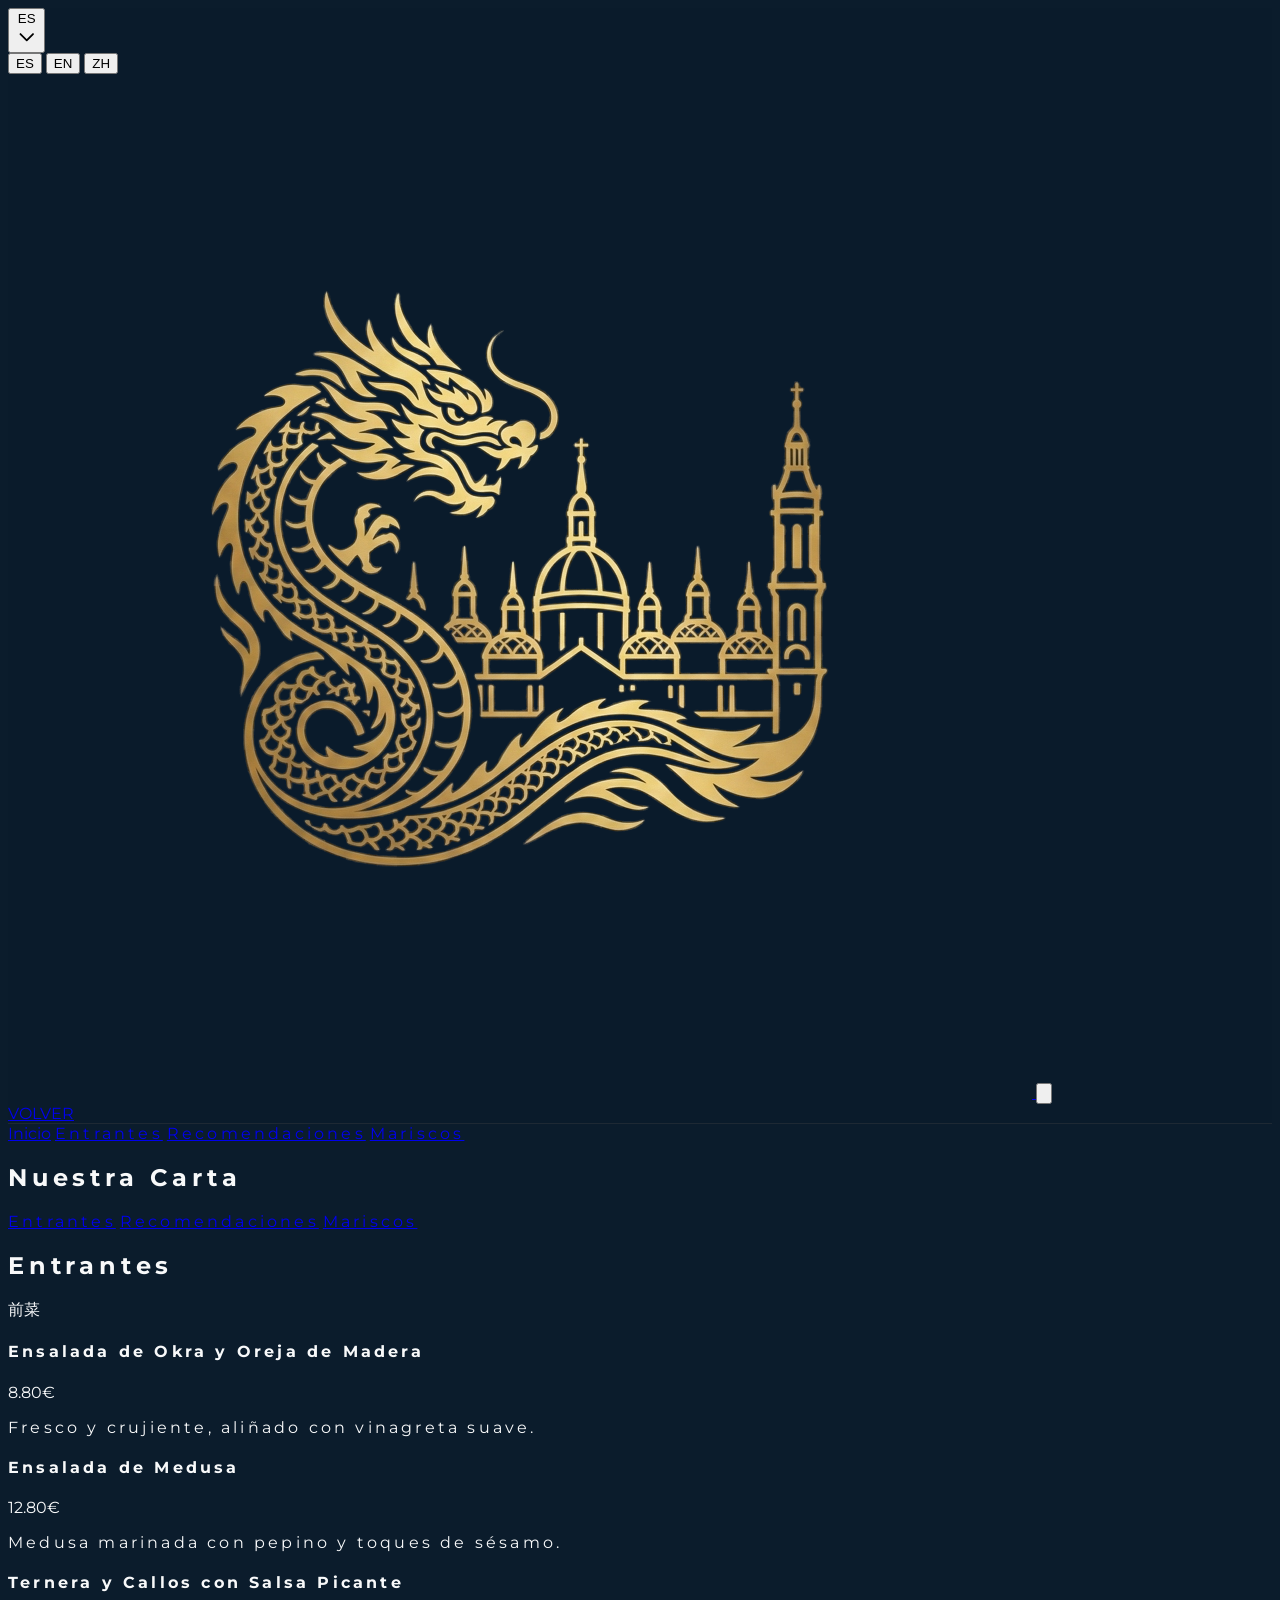
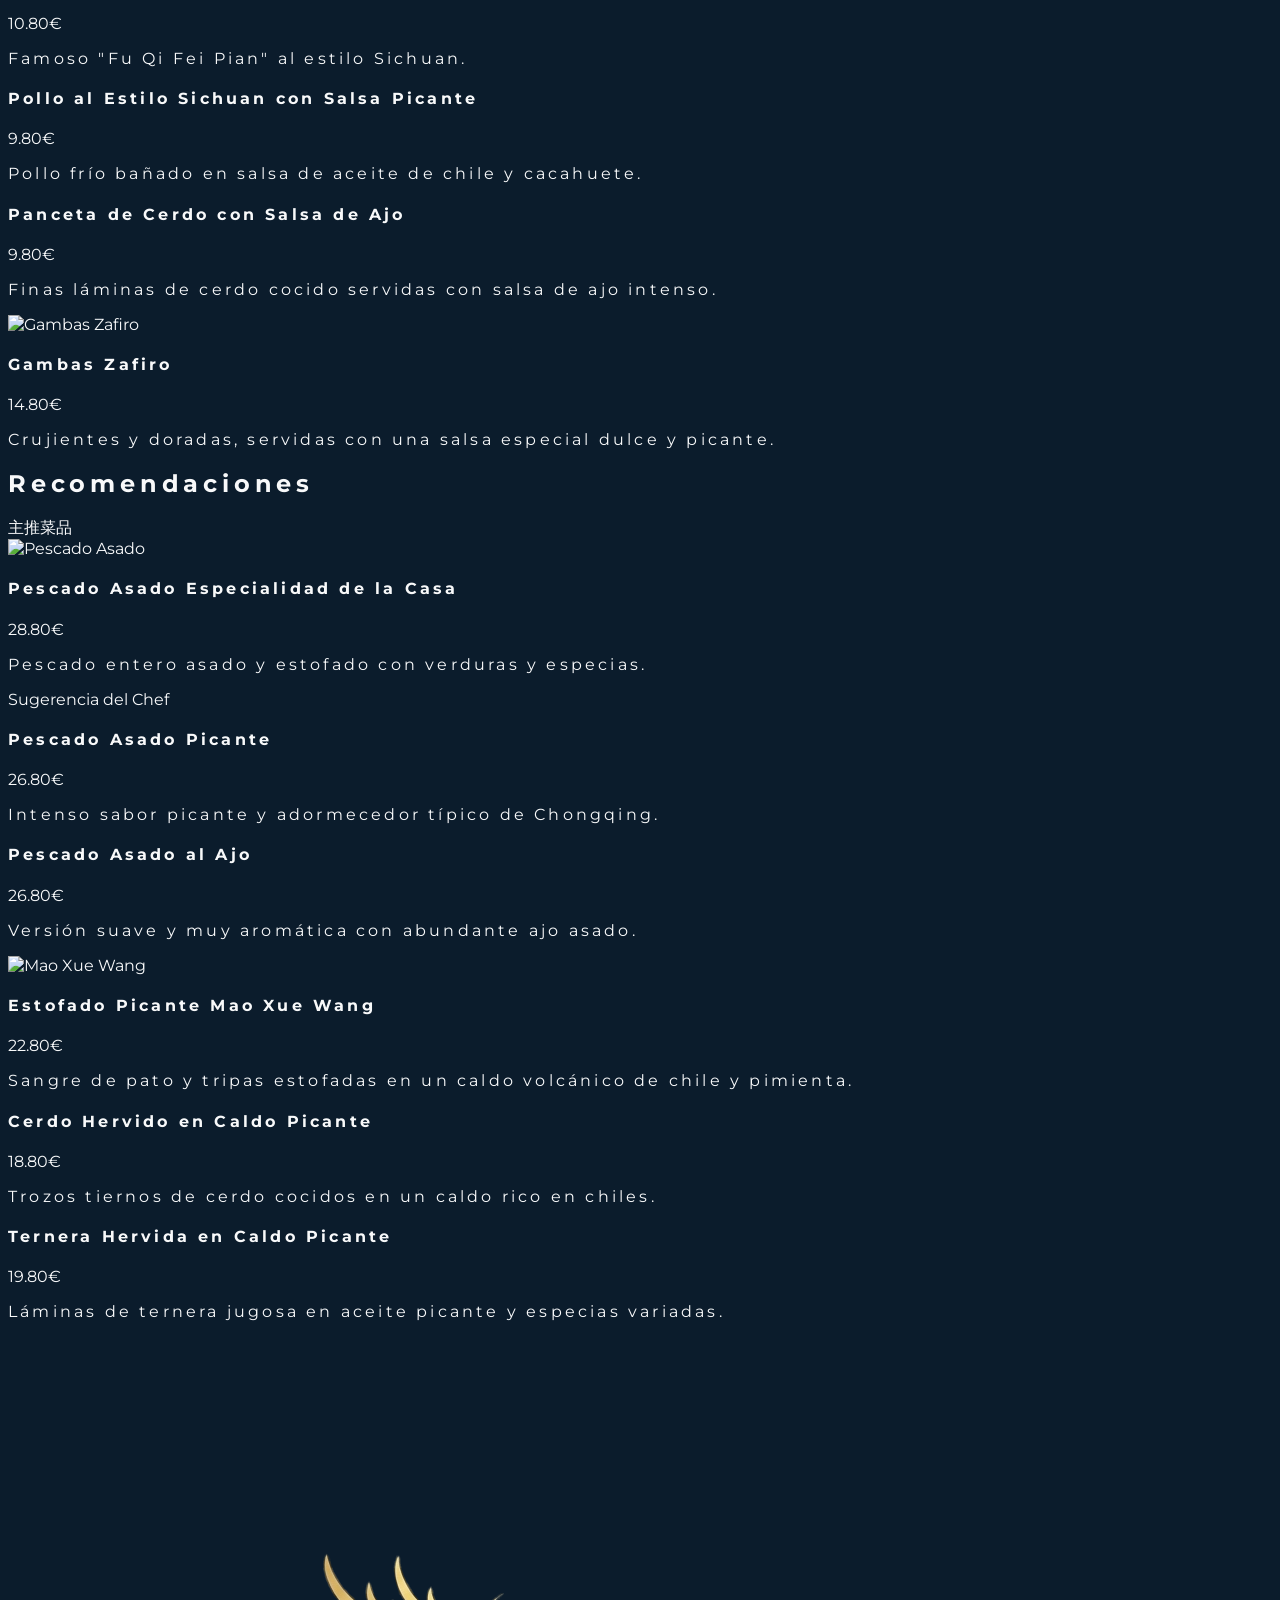
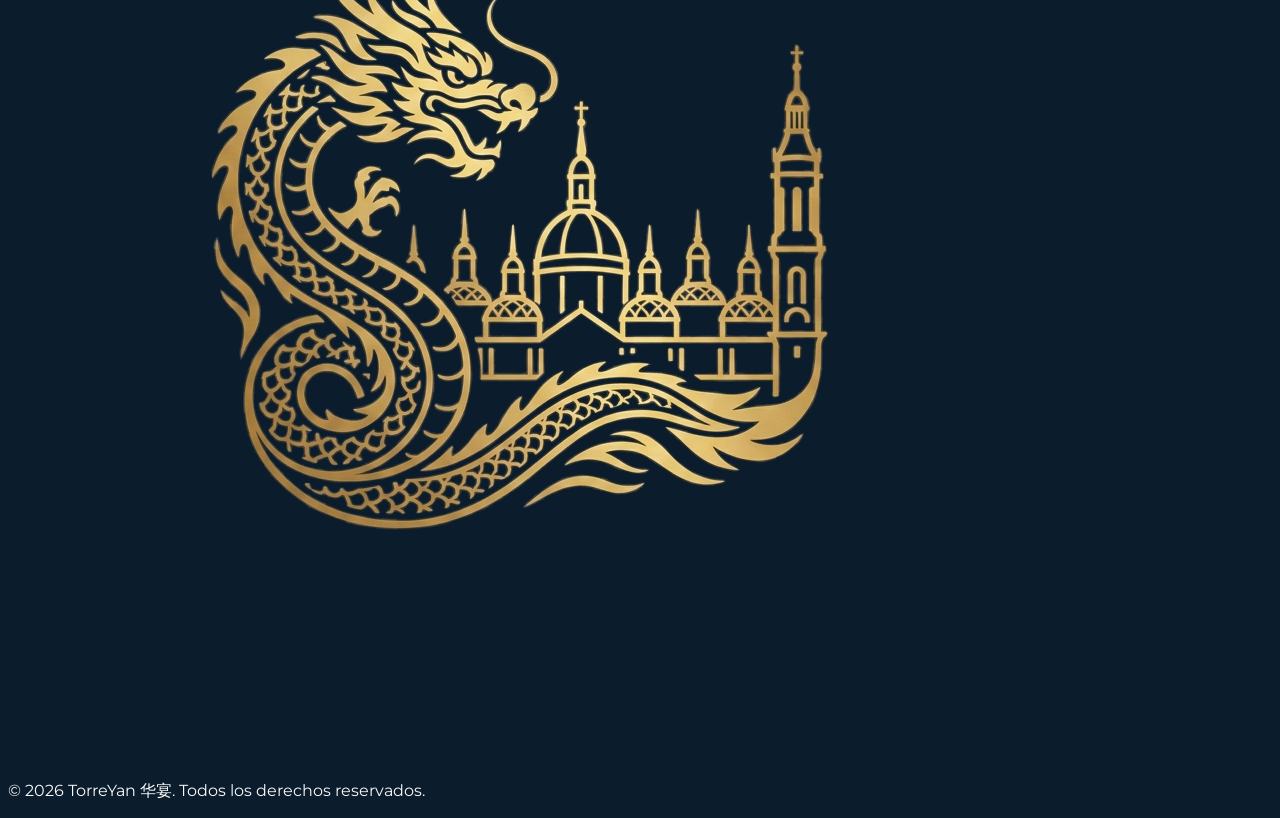
==== carta.html @ cbbfb949 "feat: complete i18n implementation, environment section, and separate carta page" ====
<!DOCTYPE html>
<html lang="es" class="scroll-smooth bg-[#0b1c2c]">

<head>
    <meta charset="UTF-8">
    <meta name="viewport" content="width=device-width, initial-scale=1.0">
    <title>Carta - TorreYan 华宴 | Zaragoza</title>
    <script src="https://cdn.tailwindcss.com"></script>
    <script>
        tailwind.config = {
            theme: {
                extend: {
                    colors: {
                        'mitiko-gold': '#cba382',
                        'mitiko-dark': '#0b1c2c',
                        'mitiko-light': '#f8f9fa',
                    },
                    fontFamily: {
                        'serif': ['"Playfair Display"', 'serif'],
                        'sans': ['Montserrat', 'sans-serif'],
                        'kaiti': ['"Zhi Mang Xing"', 'cursive'], // Used as KaiTi alternative for artistic feel
                    }
                }
            }
        }
    </script>
    <link rel="preconnect" href="https://fonts.googleapis.com">
    <link rel="preconnect" href="https://fonts.gstatic.com" crossorigin>
    <link
        href="https://fonts.googleapis.com/css2?family=Montserrat:wght@300;400;500;600;700&family=Playfair+Display:ital,wght@0,400;0,600;0,700;1,400;1,600&family=Zhi+Mang+Xing&display=swap"
        rel="stylesheet">
    <script src="./i18n.js"></script>
    <style>
        body {
            font-family: 'Montserrat', sans-serif;
            background-color: #0b1c2c;
            color: #f8f9fa;
        }

        .glass-header {
            background: rgba(11, 28, 44, 0.85);
            backdrop-filter: blur(12px);
            -webkit-backdrop-filter: blur(12px);
            border-bottom: 1px solid rgba(203, 163, 130, 0.1);
        }

        .no-scrollbar::-webkit-scrollbar {
            display: none;
        }

        .no-scrollbar {
            -ms-overflow-style: none;
            scrollbar-width: none;
        }

        html {
            --tracking: 0.2em;
        }

        [data-i18n] {
            letter-spacing: var(--tracking);
        }

        /* Specific tweaks for text containing Chinese so it doesn't space out too much */
        #current-lang {
            letter-spacing: normal;
        }
    </style>
</head>

<body class="antialiased selection:bg-mitiko-gold selection:text-white">

    <!-- Header -->
    <header id="main-header"
        class="fixed w-full z-50 transition-all duration-500 glass-header py-4 px-6 md:px-12 flex justify-between items-center">
        <!-- Lang Switcher -->
        <div class="flex items-center gap-6 relative group w-24">
            <button
                class="text-[10px] tracking-[0.2em] uppercase font-bold text-white hover:text-mitiko-gold transition-colors flex items-center gap-1">
                <span id="current-lang">ES</span>
                <svg class="w-3 h-3" fill="none" stroke="currentColor" viewBox="0 0 24 24">
                    <path stroke-linecap="round" stroke-linejoin="round" stroke-width="2" d="M19 9l-7 7-7-7"></path>
                </svg>
            </button>
            <div
                class="absolute top-full left-0 mt-4 pt-2 hidden group-hover:flex flex-col bg-[#0b1c2c]/95 backdrop-blur-md border border-mitiko-gold/20 rounded-sm shadow-2xl overflow-hidden before:content-[''] before:absolute before:top-[-10px] before:left-0 before:w-full before:h-[10px] before:bg-transparent">
                <button onclick="setLanguage('es')"
                    class="text-[10px] tracking-[0.2em] font-bold text-left px-6 py-3 hover:bg-mitiko-gold hover:text-[#0b1c2c] transition-colors text-white">ES</button>
                <button onclick="setLanguage('en')"
                    class="text-[10px] tracking-[0.2em] font-bold text-left px-6 py-3 hover:bg-mitiko-gold hover:text-[#0b1c2c] transition-colors text-white">EN</button>
                <button onclick="setLanguage('zh')"
                    class="text-[10px] tracking-[0.2em] font-bold text-left px-6 py-3 hover:bg-mitiko-gold hover:text-[#0b1c2c] transition-colors text-white">ZH</button>
            </div>
        </div>

        <!-- Center Logo -->
        <a href="index.html" class="flex flex-col items-center justify-center -translate-y-1">
            <img src="./torreyan_logo_new.png"
                class="h-10 md:h-12 w-auto object-contain transition-all duration-500 drop-shadow-[0_0_8px_rgba(203,163,130,0.5)]"
                alt="TorreYan Logo">
        </a>

        <!-- Right: Mobile Menu Toggle -->
        <button onclick="toggleMobileMenu()" class="md:hidden text-mitiko-gold">
            <svg class="w-6 h-6" fill="none" stroke="currentColor" viewBox="0 0 24 24">
                <path stroke-linecap="round" stroke-linejoin="round" stroke-width="1.5" d="M4 6h16M4 12h16M4 18h16">
                </path>
            </svg>
        </button>

        <!-- Right: Desktop Reserve -->
        <div class="hidden md:flex items-center justify-end w-24">
            <a href="index.html"
                class="text-[10px] tracking-[0.2em] font-bold text-mitiko-gold hover:text-white transition-colors border-b border-transparent hover:border-white">VOLVER</a>
        </div>
    </header>

    <!-- Mobile Menu -->
    <div id="mobile-menu"
        class="fixed inset-0 z-40 bg-[#0b1c2c] transform -translate-y-full transition-transform duration-500 ease-in-out md:hidden flex flex-col justify-start items-center pt-24">
        <div
            class="flex flex-col space-y-8 mt-16 px-6 text-[11px] tracking-[0.2em] font-medium uppercase text-center w-full">
            <a href="index.html"
                class="hover:text-mitiko-gold transition-colors block border-b border-mitiko-gold/20 pb-4 text-white">Inicio</a>
            <a href="#entrantes" data-i18n="carta-entrantes"
                class="hover:text-mitiko-gold transition-colors block border-b border-mitiko-gold/20 pb-4 text-mitiko-gold"
                onclick="toggleMobileMenu()">Entrantes</a>
            <a href="#recomendaciones" data-i18n="carta-recomendaciones"
                class="hover:text-mitiko-gold transition-colors block border-b border-mitiko-gold/20 pb-4"
                onclick="toggleMobileMenu()">Recomendaciones</a>
            <a href="#mariscos" data-i18n="carta-mariscos"
                class="hover:text-mitiko-gold transition-colors block border-b border-mitiko-gold/20 pb-4"
                onclick="toggleMobileMenu()">Mariscos</a>
        </div>
    </div>

    <!-- Carta Hero -->
    <section class="pt-32 pb-16 md:pt-40 md:pb-24 px-6 md:px-16 relative">
        <div
            class="absolute top-0 left-0 w-full h-full bg-gradient-to-b from-mitiko-gold/5 to-transparent z-0 pointer-events-none">
        </div>
        <div class="max-w-7xl mx-auto text-center relative z-10">
            <h1 class="text-4xl md:text-6xl lg:text-7xl font-serif text-white mb-6">
                <span data-i18n="carta-title" class="font-bold tracking-wide text-mitiko-gold">Nuestra Carta</span>
            </h1>
            <div class="w-16 h-[1px] bg-mitiko-gold mx-auto mb-12"></div>
        </div>
    </section>

    <!-- Secondary Navigation -->
    <div class="sticky top-[72px] bg-[#cba382] w-full z-40 shadow-lg border-b border-mitiko-dark/10">
        <div class="max-w-7xl mx-auto px-4 overflow-x-auto no-scrollbar">
            <div
                class="flex items-center justify-center space-x-8 md:space-x-16 py-4 whitespace-nowrap text-[#0b1c2c] text-[10px] md:text-xs uppercase tracking-[0.2em] font-bold">
                <a href="#entrantes" data-i18n="carta-entrantes"
                    class="hover:text-white transition-colors">Entrantes</a>
                <a href="#recomendaciones" data-i18n="carta-recomendaciones"
                    class="hover:text-white transition-colors">Recomendaciones</a>
                <a href="#mariscos" data-i18n="carta-mariscos" class="hover:text-white transition-colors">Mariscos</a>
            </div>
        </div>
    </div>

    <!-- Menu Content -->
    <section class="py-24 px-6 md:px-16 max-w-7xl mx-auto">

        <!-- Entrantes -->
        <div id="entrantes" class="scroll-mt-40 mb-32">
            <div class="flex items-center justify-between mb-16 border-b border-mitiko-gold/20 pb-6">
                <h2 data-i18n="carta-entrantes" class="text-3xl md:text-4xl font-serif text-white italic">Entrantes</h2>
                <span class="font-kaiti text-4xl text-mitiko-gold/50">前菜</span>
            </div>

            <div class="grid grid-cols-1 md:grid-cols-2 lg:grid-cols-3 gap-x-12 gap-y-16">
                <!-- Dish 1 -->
                <div class="flex flex-col group">
                    <div class="flex justify-between items-baseline mb-2">
                        <h4 data-i18n="dish-es-1-name"
                            class="text-lg font-serif text-white tracking-wide group-hover:text-mitiko-gold transition-colors">
                            Ensalada de Okra y Oreja de Madera</h4>
                        <span class="text-mitiko-gold font-medium ml-4 shrink-0">8.80€</span>
                    </div>
                    <p data-i18n="dish-es-1-desc"
                        class="text-[13px] text-mitiko-light/60 font-light leading-relaxed mb-4 flex-grow">Fresco y
                        crujiente, aliñado con vinagreta suave.</p>
                </div>

                <!-- Dish 2 -->
                <div class="flex flex-col group">
                    <div class="flex justify-between items-baseline mb-2">
                        <h4 data-i18n="dish-es-2-name"
                            class="text-lg font-serif text-white tracking-wide group-hover:text-mitiko-gold transition-colors">
                            Ensalada de Medusa</h4>
                        <span class="text-mitiko-gold font-medium ml-4 shrink-0">12.80€</span>
                    </div>
                    <p data-i18n="dish-es-2-desc"
                        class="text-[13px] text-mitiko-light/60 font-light leading-relaxed mb-4 flex-grow">Medusa
                        marinada con pepino y toques de sésamo.</p>
                </div>

                <!-- Dish 3 -->
                <div class="flex flex-col group">
                    <div class="flex justify-between items-baseline mb-2">
                        <h4 data-i18n="dish-es-3-name"
                            class="text-lg font-serif text-white tracking-wide group-hover:text-mitiko-gold transition-colors">
                            Ternera y Callos con Salsa Picante</h4>
                        <span class="text-mitiko-gold font-medium ml-4 shrink-0">10.80€</span>
                    </div>
                    <p data-i18n="dish-es-3-desc"
                        class="text-[13px] text-mitiko-light/60 font-light leading-relaxed mb-4 flex-grow">Famoso "Fu Qi
                        Fei Pian" al estilo Sichuan.</p>
                </div>

                <!-- Dish 4 -->
                <div class="flex flex-col group">
                    <div class="flex justify-between items-baseline mb-2">
                        <h4 data-i18n="dish-es-4-name"
                            class="text-lg font-serif text-white tracking-wide group-hover:text-mitiko-gold transition-colors">
                            Pollo al Estilo Sichuan con Salsa Picante</h4>
                        <span class="text-mitiko-gold font-medium ml-4 shrink-0">9.80€</span>
                    </div>
                    <p data-i18n="dish-es-4-desc"
                        class="text-[13px] text-mitiko-light/60 font-light leading-relaxed mb-4 flex-grow">Pollo frío
                        bañado en salsa de aceite de chile y cacahuete.</p>
                </div>

                <!-- Dish 5 -->
                <div class="flex flex-col group">
                    <div class="flex justify-between items-baseline mb-2">
                        <h4 data-i18n="dish-es-5-name"
                            class="text-lg font-serif text-white tracking-wide group-hover:text-mitiko-gold transition-colors">
                            Panceta de Cerdo con Salsa de Ajo</h4>
                        <span class="text-mitiko-gold font-medium ml-4 shrink-0">9.80€</span>
                    </div>
                    <p data-i18n="dish-es-5-desc"
                        class="text-[13px] text-mitiko-light/60 font-light leading-relaxed mb-4 flex-grow">Finas láminas
                        de cerdo cocido servidas con salsa de ajo intenso.</p>
                </div>

                <!-- Dish 6 -->
                <div class="flex flex-col group">
                    <div class="aspect-[4/3] w-full overflow-hidden bg-white/5 mb-4 relative rounded-sm">
                        <!-- Use media__1772409917997.jpg as representation for Sapphire Prawns -->
                        <img src="/Users/dengyu/.gemini/antigravity/brain/74f23642-5d6a-4847-befd-f16ae62bc068/media__1772409917997.jpg"
                            class="w-full h-full object-cover group-hover:scale-105 transition-transform duration-700 opacity-90"
                            alt="Gambas Zafiro">
                    </div>
                    <div class="flex justify-between items-baseline mb-2">
                        <h4 data-i18n="dish-es-6-name"
                            class="text-lg font-serif text-white tracking-wide group-hover:text-mitiko-gold transition-colors">
                            Gambas Zafiro</h4>
                        <span class="text-mitiko-gold font-medium ml-4 shrink-0">14.80€</span>
                    </div>
                    <p data-i18n="dish-es-6-desc"
                        class="text-[13px] text-mitiko-light/60 font-light leading-relaxed flex-grow">Crujientes y
                        doradas, servidas con una salsa especial dulce y picante.</p>
                </div>
            </div>
        </div>

        <!-- Recomendaciones -->
        <div id="recomendaciones" class="scroll-mt-40 mb-32">
            <div class="flex items-center justify-between mb-16 border-b border-mitiko-gold/20 pb-6">
                <h2 data-i18n="carta-recomendaciones" class="text-3xl md:text-4xl font-serif text-white italic">
                    Recomendaciones</h2>
                <span class="font-kaiti text-4xl text-mitiko-gold/50">主推菜品</span>
            </div>

            <div class="grid grid-cols-1 md:grid-cols-2 lg:grid-cols-3 gap-x-12 gap-y-16">
                <!-- Dish 1 -->
                <div
                    class="flex flex-col group lg:col-span-2 lg:flex-row gap-8 items-center bg-[#0d2235] p-6 rounded-lg border border-mitiko-gold/10">
                    <div class="w-full lg:w-1/2 aspect-[4/3] overflow-hidden rounded-sm relative">
                        <img src="/Users/dengyu/.gemini/antigravity/brain/74f23642-5d6a-4847-befd-f16ae62bc068/media__1772408350285.jpg"
                            class="w-full h-full object-cover group-hover:scale-105 transition-transform duration-700 opacity-90"
                            alt="Pescado Asado">
                    </div>
                    <div class="w-full lg:w-1/2">
                        <div class="flex justify-between items-baseline mb-4">
                            <h4 data-i18n="dish-re-1-name" class="text-2xl font-serif text-mitiko-gold tracking-wide">
                                Pescado Asado Especialidad de la Casa</h4>
                            <span class="text-white text-xl font-medium ml-4 shrink-0">28.80€</span>
                        </div>
                        <p data-i18n="dish-re-1-desc"
                            class="text-sm text-mitiko-light/80 font-light leading-relaxed mb-6">Pescado entero asado y
                            estofado con verduras y especias. La joya de la corona de nuestra cocina, una explosión de
                            sabor inigualable.</p>
                        <div
                            class="flex gap-2 text-[10px] text-mitiko-gold/70 border-t border-mitiko-gold/20 pt-4 uppercase tracking-wider">
                            <span>Sugerencia del Chef</span>
                        </div>
                    </div>
                </div>

                <!-- Dish 2 -->
                <div class="flex flex-col group">
                    <div class="flex justify-between items-baseline mb-2">
                        <h4 data-i18n="dish-re-2-name"
                            class="text-lg font-serif text-white tracking-wide group-hover:text-mitiko-gold transition-colors">
                            Pescado Asado Picante</h4>
                        <span class="text-mitiko-gold font-medium ml-4 shrink-0">26.80€</span>
                    </div>
                    <p data-i18n="dish-re-2-desc"
                        class="text-[13px] text-mitiko-light/60 font-light leading-relaxed flex-grow">Intenso sabor
                        picante y adormecedor típico de Chongqing.</p>
                </div>

                <!-- Dish 3 -->
                <div class="flex flex-col group">
                    <div class="flex justify-between items-baseline mb-2">
                        <h4 data-i18n="dish-re-3-name"
                            class="text-lg font-serif text-white tracking-wide group-hover:text-mitiko-gold transition-colors">
                            Pescado Asado al Ajo</h4>
                        <span class="text-mitiko-gold font-medium ml-4 shrink-0">26.80€</span>
                    </div>
                    <p data-i18n="dish-re-3-desc"
                        class="text-[13px] text-mitiko-light/60 font-light leading-relaxed flex-grow">Versión suave y
                        muy aromática con abundante ajo asado.</p>
                </div>

                <!-- Dish 4 -->
                <div class="flex flex-col group">
                    <div class="aspect-[4/3] w-full overflow-hidden bg-white/5 mb-4 relative rounded-sm">
                        <img src="/Users/dengyu/.gemini/antigravity/brain/74f23642-5d6a-4847-befd-f16ae62bc068/media__1772412467549.jpg"
                            class="w-full h-full object-cover group-hover:scale-105 transition-transform duration-700 opacity-90"
                            alt="Mao Xue Wang">
                    </div>
                    <div class="flex justify-between items-baseline mb-2">
                        <h4 data-i18n="dish-re-4-name"
                            class="text-lg font-serif text-white tracking-wide group-hover:text-mitiko-gold transition-colors">
                            Estofado Picante Mao Xue Wang</h4>
                        <span class="text-mitiko-gold font-medium ml-4 shrink-0">22.80€</span>
                    </div>
                    <p data-i18n="dish-re-4-desc"
                        class="text-[13px] text-mitiko-light/60 font-light leading-relaxed flex-grow">Sangre de pato y
                        tripas estofadas en un caldo volcánico de chile y pimienta.</p>
                </div>

                <!-- Dish 5 -->
                <div class="flex flex-col group">
                    <div class="flex justify-between items-baseline mb-2">
                        <h4 data-i18n="dish-re-5-name"
                            class="text-lg font-serif text-white tracking-wide group-hover:text-mitiko-gold transition-colors">
                            Cerdo Hervido en Caldo Picante</h4>
                        <span class="text-mitiko-gold font-medium ml-4 shrink-0">18.80€</span>
                    </div>
                    <p data-i18n="dish-re-5-desc"
                        class="text-[13px] text-mitiko-light/60 font-light leading-relaxed flex-grow">Trozos tiernos de
                        cerdo cocidos en un caldo rico en chiles.</p>
                </div>

                <!-- Dish 6 -->
                <div class="flex flex-col group">
                    <div class="flex justify-between items-baseline mb-2">
                        <h4 data-i18n="dish-re-6-name"
                            class="text-lg font-serif text-white tracking-wide group-hover:text-mitiko-gold transition-colors">
                            Ternera Hervida en Caldo Picante</h4>
                        <span class="text-mitiko-gold font-medium ml-4 shrink-0">19.80€</span>
                    </div>
                    <p data-i18n="dish-re-6-desc"
                        class="text-[13px] text-mitiko-light/60 font-light leading-relaxed flex-grow">Láminas de ternera
                        jugosa en aceite picante y especias variadas.</p>
                </div>
            </div>
        </div>

    </section>

    <!-- Footer Simple for Carta -->
    <footer class="bg-[#081420] py-12 px-6 md:px-16 border-t border-mitiko-gold/10 overflow-hidden text-center">
        <a href="index.html" class="inline-block mb-8">
            <img src="./torreyan_logo_new.png"
                class="h-12 w-auto object-contain mx-auto opacity-70 hover:opacity-100 transition-opacity"
                alt="TorreYan Logo">
        </a>
        <p class="text-[10px] text-[#8c9bab]/60 uppercase tracking-widest">&copy; 2026 TorreYan 华宴. Todos los derechos
            reservados.</p>
    </footer>

    <script>
        function toggleMobileMenu() {
            const menu = document.getElementById('mobile-menu');
            menu.classList.toggle('-translate-y-full');
        }

        // Initialize i18n
        function initLanguage() {
            let savedLang = localStorage.getItem('torreyan_lang');
            let langCode = 'es'; // default

            if (savedLang) {
                langCode = savedLang;
            }

            setLanguage(langCode);
        }

        function setLanguage(lang) {
            localStorage.setItem('torreyan_lang', lang);
            document.getElementById('current-lang').innerText = lang.toUpperCase();
            document.querySelectorAll('[data-i18n]').forEach(el => {
                const key = el.getAttribute('data-i18n');
                if (window.siteTranslations && window.siteTranslations[lang] && window.siteTranslations[lang][key]) {
                    el.innerHTML = window.siteTranslations[lang][key];
                }
            });
            // Update nav spacing for zh vs latin text
            if (lang === 'zh') {
                document.documentElement.style.setProperty('--tracking', 'normal');
            } else {
                document.documentElement.style.setProperty('--tracking', '0.2em');
            }
        }

        document.addEventListener('DOMContentLoaded', () => {
            initLanguage();
        });
    </script>
</body>

</html>
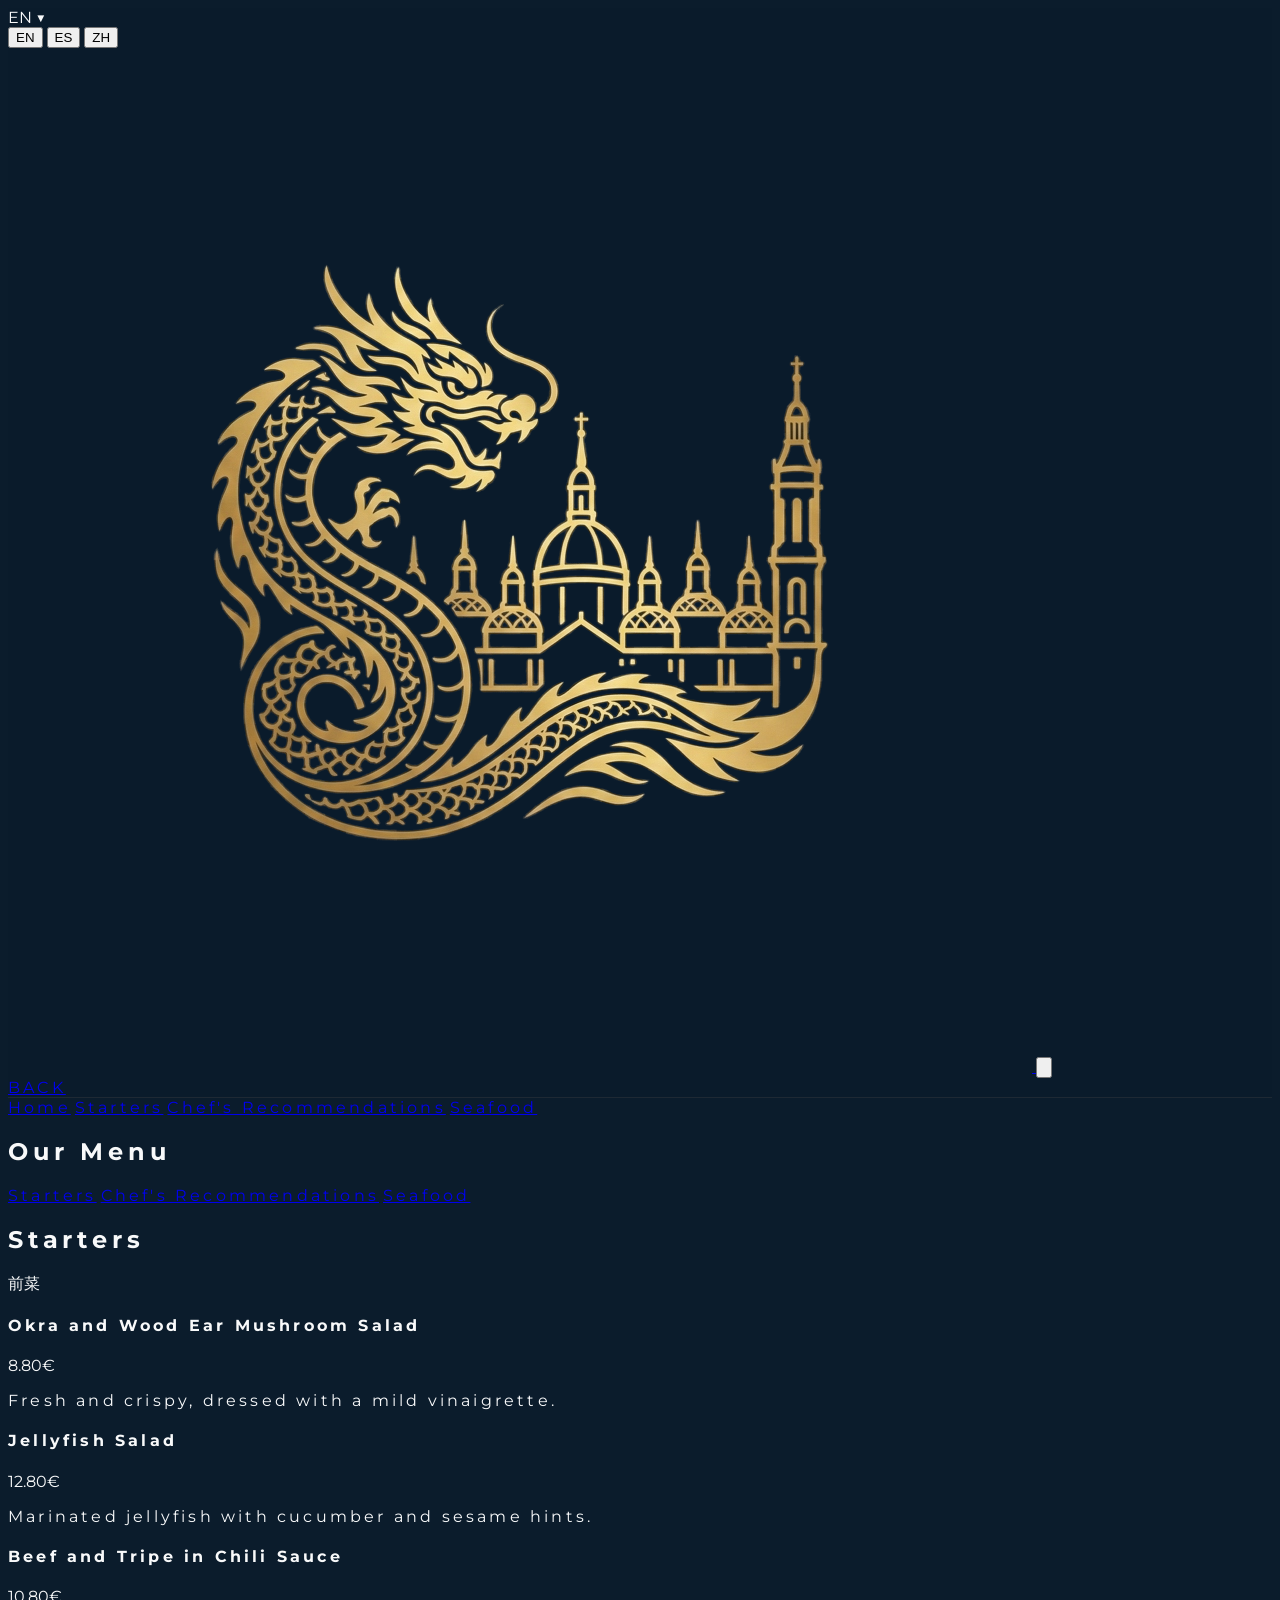
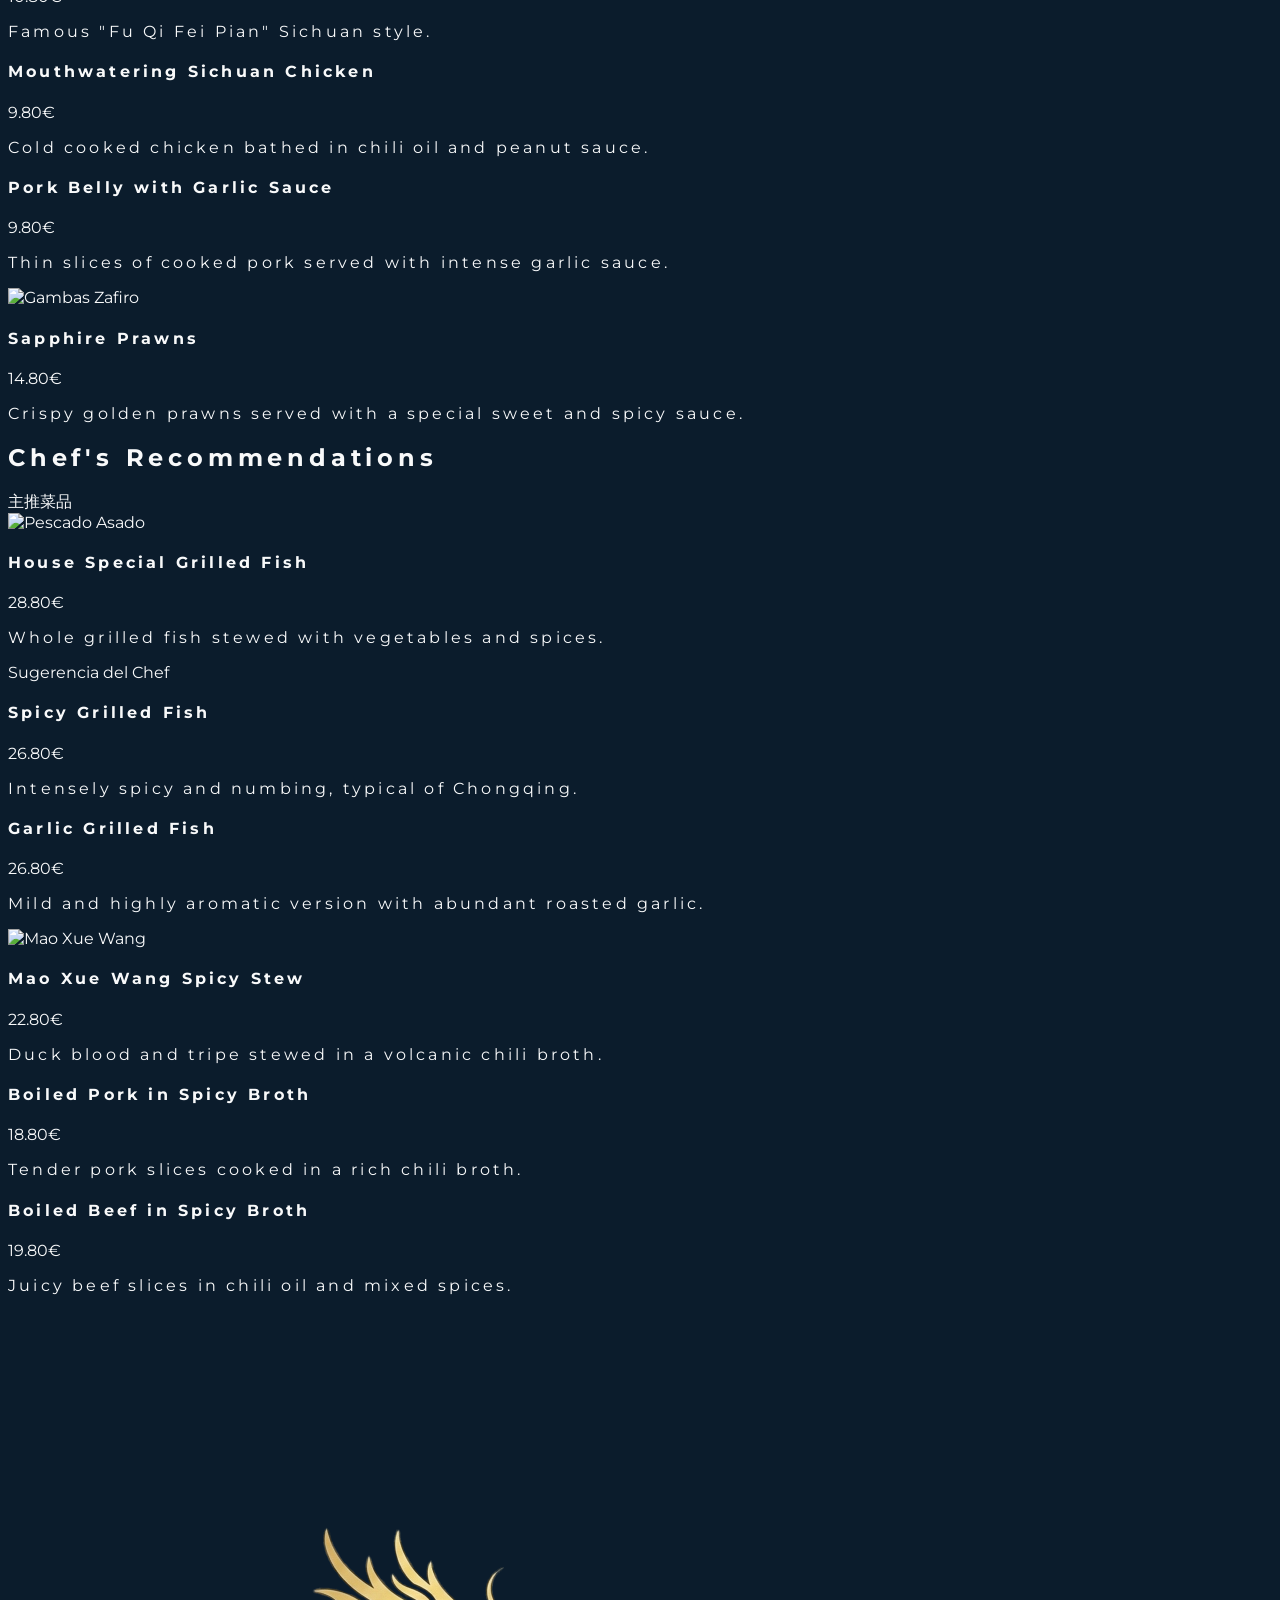
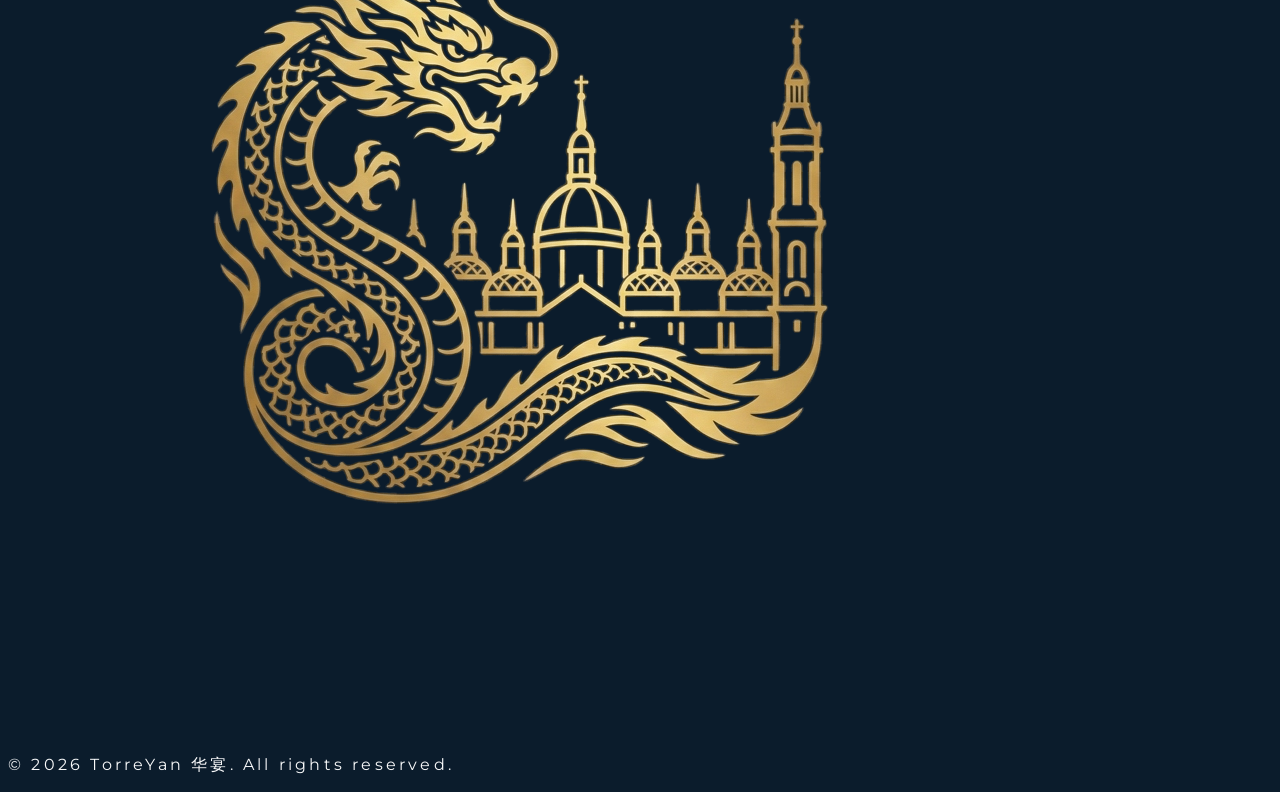
==== commit e6fa210a: "fix: resolve i18n missing keys, language dropdown hover, and system default language logic" ====
--- a/carta.html
+++ b/carta.html
@@ -73,23 +73,27 @@
     <!-- Header -->
     <header id="main-header"
         class="fixed w-full z-50 transition-all duration-500 glass-header py-4 px-6 md:px-12 flex justify-between items-center">
-        <!-- Lang Switcher -->
-        <div class="flex items-center gap-6 relative group w-24">
-            <button
-                class="text-[10px] tracking-[0.2em] uppercase font-bold text-white hover:text-mitiko-gold transition-colors flex items-center gap-1">
-                <span id="current-lang">ES</span>
-                <svg class="w-3 h-3" fill="none" stroke="currentColor" viewBox="0 0 24 24">
-                    <path stroke-linecap="round" stroke-linejoin="round" stroke-width="2" d="M19 9l-7 7-7-7"></path>
-                </svg>
-            </button>
+        <!-- Language Switcher -->
+        <div class="relative group cursor-pointer z-50 py-4 h-full flex items-center">
+            <div class="flex items-center gap-1">
+                <span id="current-lang" class="hover:text-mitiko-gold transition-colors">ES</span>
+                <span class="text-[8px] mt-0.5 text-mitiko-gold">▼</span>
+            </div>
+            <!-- Dropdown -->
             <div
-                class="absolute top-full left-0 mt-4 pt-2 hidden group-hover:flex flex-col bg-[#0b1c2c]/95 backdrop-blur-md border border-mitiko-gold/20 rounded-sm shadow-2xl overflow-hidden before:content-[''] before:absolute before:top-[-10px] before:left-0 before:w-full before:h-[10px] before:bg-transparent">
-                <button onclick="setLanguage('es')"
-                    class="text-[10px] tracking-[0.2em] font-bold text-left px-6 py-3 hover:bg-mitiko-gold hover:text-[#0b1c2c] transition-colors text-white">ES</button>
-                <button onclick="setLanguage('en')"
-                    class="text-[10px] tracking-[0.2em] font-bold text-left px-6 py-3 hover:bg-mitiko-gold hover:text-[#0b1c2c] transition-colors text-white">EN</button>
-                <button onclick="setLanguage('zh')"
-                    class="text-[10px] tracking-[0.2em] font-bold text-left px-6 py-3 hover:bg-mitiko-gold hover:text-[#0b1c2c] transition-colors text-white">ZH</button>
+                class="absolute top-full right-0 pt-2 opacity-0 invisible group-hover:opacity-100 group-hover:visible transition-all duration-300 transform origin-top pointer-events-none group-hover:pointer-events-auto">
+                <div
+                    class="bg-[#0b1c2c]/95 backdrop-blur-md border border-mitiko-gold/20 min-w-[100px] flex flex-col shadow-2xl z-50">
+                    <button
+                        class="lang-btn px-4 py-3 text-left hover:text-mitiko-gold hover:bg-white/5 transition-colors w-full uppercase"
+                        data-lang="en">EN</button>
+                    <button
+                        class="lang-btn px-4 py-3 text-left hover:text-mitiko-gold hover:bg-white/5 transition-colors w-full uppercase"
+                        data-lang="es">ES</button>
+                    <button
+                        class="lang-btn px-4 py-3 text-left hover:text-mitiko-gold hover:bg-white/5 transition-colors w-full uppercase"
+                        data-lang="zh">ZH</button>
+                </div>
             </div>
         </div>
 
@@ -110,7 +114,7 @@
 
         <!-- Right: Desktop Reserve -->
         <div class="hidden md:flex items-center justify-end w-24">
-            <a href="index.html"
+            <a href="index.html" data-i18n="nav-volver"
                 class="text-[10px] tracking-[0.2em] font-bold text-mitiko-gold hover:text-white transition-colors border-b border-transparent hover:border-white">VOLVER</a>
         </div>
     </header>
@@ -120,7 +124,7 @@
         class="fixed inset-0 z-40 bg-[#0b1c2c] transform -translate-y-full transition-transform duration-500 ease-in-out md:hidden flex flex-col justify-start items-center pt-24">
         <div
             class="flex flex-col space-y-8 mt-16 px-6 text-[11px] tracking-[0.2em] font-medium uppercase text-center w-full">
-            <a href="index.html"
+            <a href="index.html" data-i18n="nav-inicio"
                 class="hover:text-mitiko-gold transition-colors block border-b border-mitiko-gold/20 pb-4 text-white">Inicio</a>
             <a href="#entrantes" data-i18n="carta-entrantes"
                 class="hover:text-mitiko-gold transition-colors block border-b border-mitiko-gold/20 pb-4 text-mitiko-gold"
@@ -373,7 +377,8 @@
                 class="h-12 w-auto object-contain mx-auto opacity-70 hover:opacity-100 transition-opacity"
                 alt="TorreYan Logo">
         </a>
-        <p class="text-[10px] text-[#8c9bab]/60 uppercase tracking-widest">&copy; 2026 TorreYan 华宴. Todos los derechos
+        <p data-i18n="footer-copyright" class="text-[10px] text-[#8c9bab]/60 uppercase tracking-widest">&copy; 2026
+            TorreYan 华宴. Todos los derechos
             reservados.</p>
     </footer>
 
@@ -390,6 +395,12 @@
 
             if (savedLang) {
                 langCode = savedLang;
+            } else {
+                let sysLang = navigator.language || navigator.userLanguage;
+                let sysLangPrefix = sysLang.split('-')[0].toLowerCase();
+                if (['en', 'es', 'zh'].includes(sysLangPrefix)) {
+                    langCode = sysLangPrefix;
+                }
             }
 
             setLanguage(langCode);
@@ -414,6 +425,15 @@
 
         document.addEventListener('DOMContentLoaded', () => {
             initLanguage();
+
+            // Bind click events to lang buttons
+            document.querySelectorAll('.lang-btn').forEach(btn => {
+                btn.addEventListener('click', (e) => {
+                    setLanguage(e.target.getAttribute('data-lang'));
+                    // Force unfocus to hide dropdown on mobile/touch
+                    e.target.blur();
+                });
+            });
         });
     </script>
 </body>
